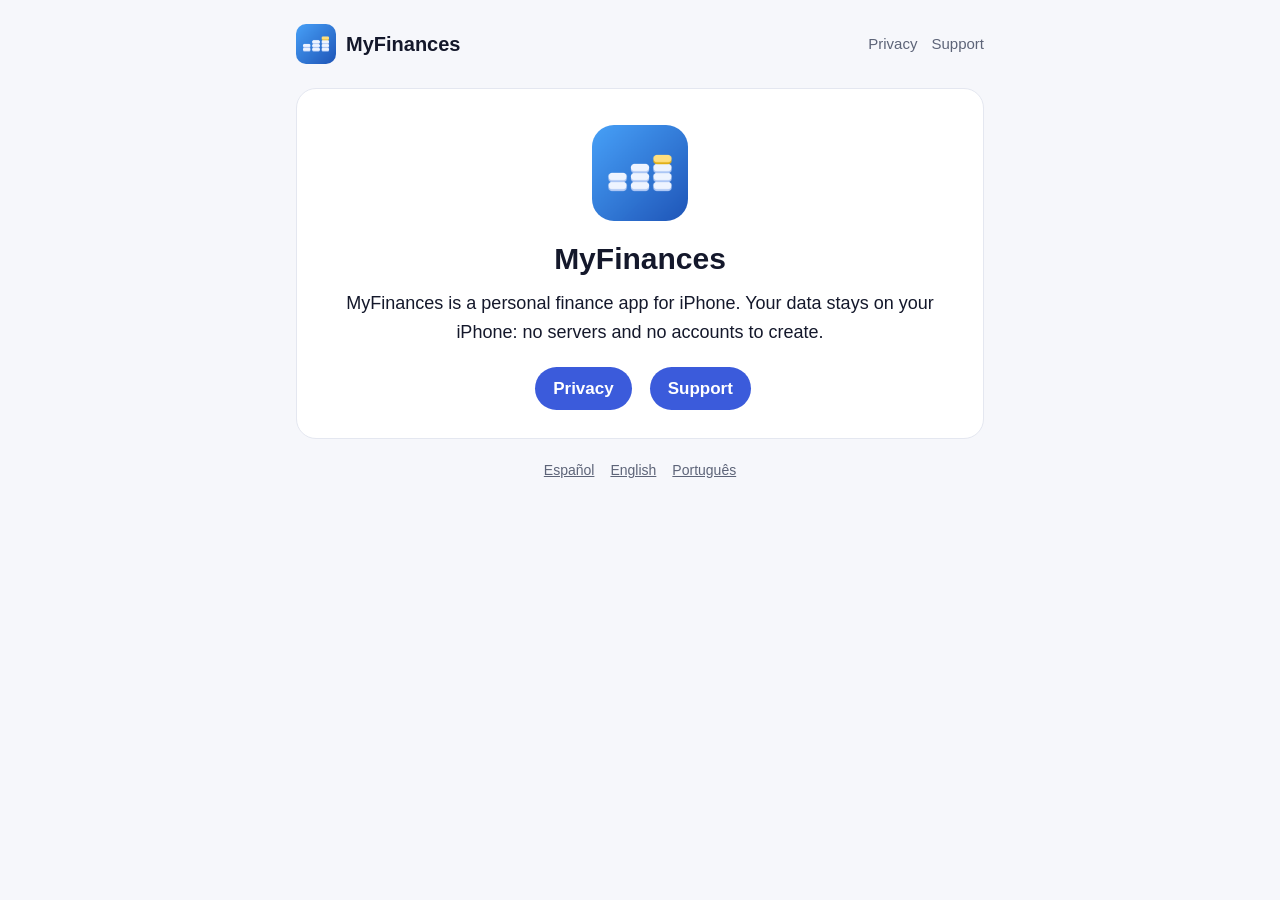
==== en/index.html @ 169abec6 "Páginas de privacidad y soporte de MyFinances (es, en, pt) Co-Authored-By: Claude Opus 5.5 <noreply@" ====
<!doctype html>
<html lang="en">
<head>
<meta charset="utf-8">
<meta name="viewport" content="width=device-width, initial-scale=1">
<title>MyFinances</title>
<meta name="description" content="Your accounts, cards and investments in one place, kept up to date with your emails and statements.">
<link rel="icon" href="../icon.png">
<link rel="stylesheet" href="../style.css">
</head>
<body><div class="wrap">
<header><a class="brand" href="../en/"><img src="../icon.png" alt="">MyFinances</a><nav><a class="" href="../en/privacy/">Privacy</a><a class="" href="../en/support/">Support</a></nav></header>
<main><div class="hero"><img src="../icon.png" alt=""><h1>MyFinances</h1>
<p class="lead">MyFinances is a personal finance app for iPhone. Your data stays on your iPhone: no servers and no accounts to create.</p>
<div class="links"><a class="button" href="../en/privacy/">Privacy</a><a class="button" href="../en/support/">Support</a></div></div></main>
<p class="langs"><a href="../" hreflang="es">Español</a><a href="../en/" hreflang="en">English</a><a href="../pt/" hreflang="pt">Português</a></p>
</div></body>
</html>
---- style.css ----
:root{--bg:#f6f7fb;--card:#fff;--text:#14182b;--muted:#5d6478;--accent:#3b5bdb;--line:#e4e7f0}
@media (prefers-color-scheme:dark){:root{--bg:#0b0e1a;--card:#151a2c;--text:#eef0f7;--muted:#9aa2b8;--accent:#7f9cff;--line:#262c42}}
*{box-sizing:border-box}
body{margin:0;background:var(--bg);color:var(--text);font:17px/1.6 -apple-system,BlinkMacSystemFont,"Segoe UI",Roboto,sans-serif;-webkit-text-size-adjust:100%}
.wrap{max-width:720px;margin:0 auto;padding:24px 16px 64px}
header{display:flex;align-items:center;gap:12px;flex-wrap:wrap;margin-bottom:24px}
header a.brand{display:flex;align-items:center;gap:10px;color:var(--text);text-decoration:none;font-weight:700;font-size:20px;margin-right:auto}
header img{width:40px;height:40px;border-radius:10px}
nav a{color:var(--muted);text-decoration:none;margin-left:14px;font-size:15px}
nav a.on{color:var(--accent);font-weight:600}
main{background:var(--card);border:1px solid var(--line);border-radius:20px;padding:28px 24px}
h1{font-size:30px;line-height:1.2;margin:0 0 12px}
h2{font-size:19px;margin:28px 0 6px}
p{margin:8px 0}
.lead{font-size:18px}
.note,.updated{color:var(--muted);font-size:14px}
a{color:var(--accent)}
.button{display:inline-block;background:var(--accent);color:#fff;text-decoration:none;padding:8px 18px;border-radius:999px;font-weight:600;margin-left:6px}
details{border-top:1px solid var(--line);padding:12px 0}
summary{cursor:pointer;font-weight:600}
.langs{margin-top:20px;text-align:center;font-size:14px;color:var(--muted)}
.langs a{color:var(--muted);margin:0 8px}
.hero{text-align:center}
.hero img{width:96px;height:96px;border-radius:22px;margin:8px 0 12px}
.links{display:flex;gap:12px;justify-content:center;margin-top:20px;flex-wrap:wrap}
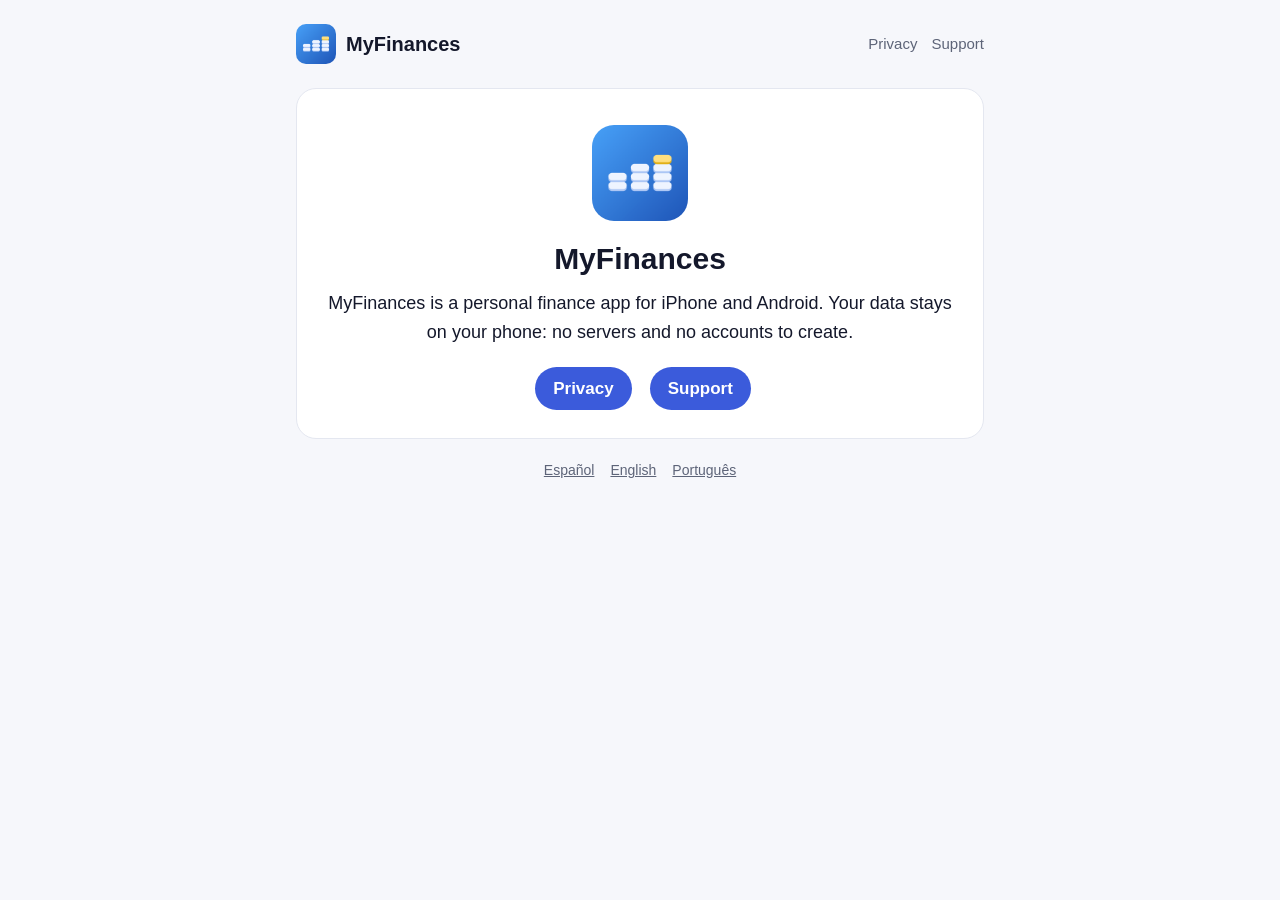
==== commit 55586aef: "Privacidad: sección de Android (datos en el teléfono, lectura opcional de notificaciones de bancos, " ====
--- a/en/index.html
+++ b/en/index.html
@@ -11,7 +11,7 @@
 <body><div class="wrap">
 <header><a class="brand" href="../en/"><img src="../icon.png" alt="">MyFinances</a><nav><a class="" href="../en/privacy/">Privacy</a><a class="" href="../en/support/">Support</a></nav></header>
 <main><div class="hero"><img src="../icon.png" alt=""><h1>MyFinances</h1>
-<p class="lead">MyFinances is a personal finance app for iPhone. Your data stays on your iPhone: no servers and no accounts to create.</p>
+<p class="lead">MyFinances is a personal finance app for iPhone and Android. Your data stays on your phone: no servers and no accounts to create.</p>
 <div class="links"><a class="button" href="../en/privacy/">Privacy</a><a class="button" href="../en/support/">Support</a></div></div></main>
 <p class="langs"><a href="../" hreflang="es">Español</a><a href="../en/" hreflang="en">English</a><a href="../pt/" hreflang="pt">Português</a></p>
 </div></body>
